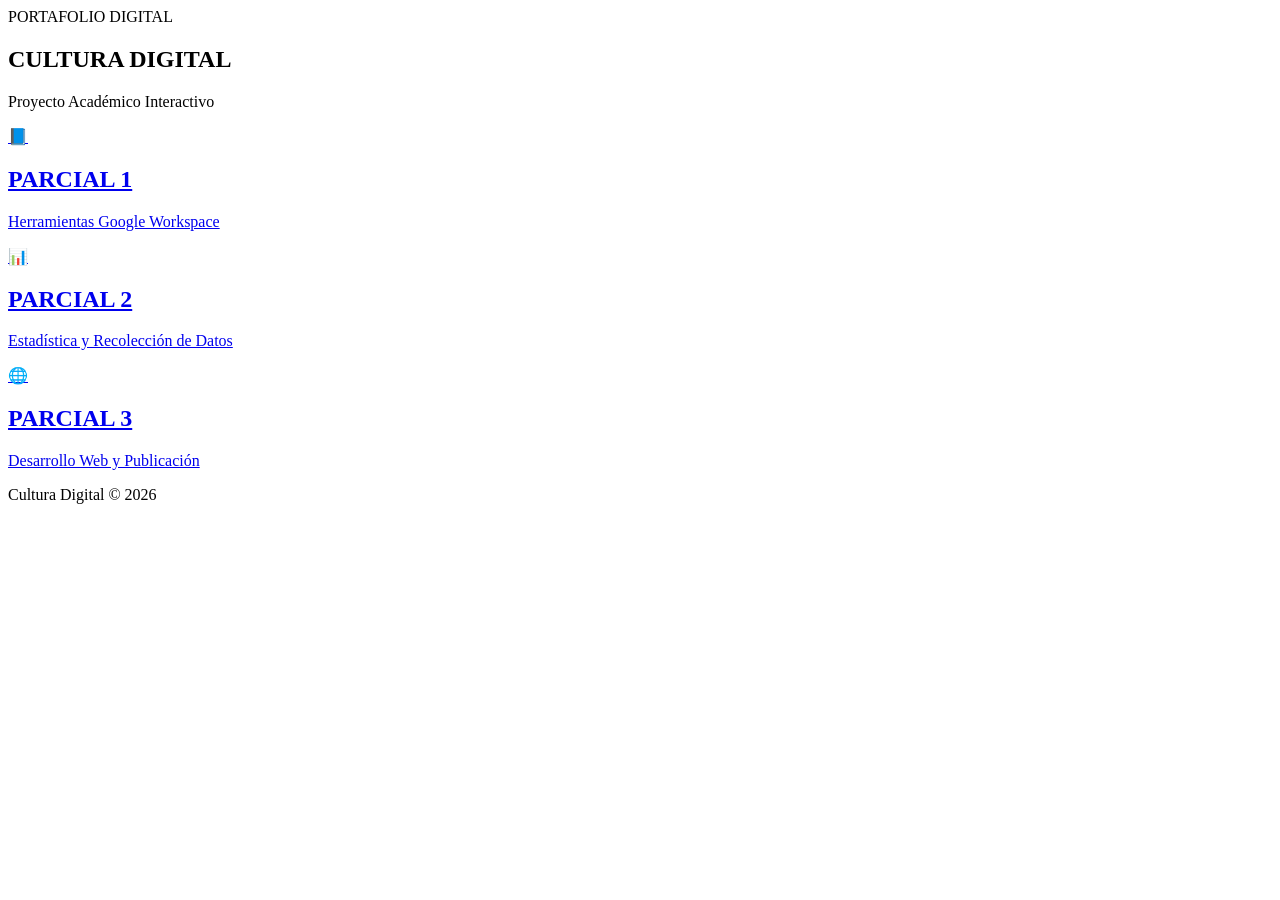
==== index.html @ b1852d68 "Add files via upload" ====
<!DOCTYPE html>
<html lang="es">

<head>

<meta charset="UTF-8">
<meta name="viewport" content="width=device-width, initial-scale=1.0">

<title>Cultura Digital</title>

<link rel="stylesheet" href="css/index.css">

</head>

<body>

<section class="hero">

<span class="badge">
PORTAFOLIO DIGITAL
</span>

<h1>CULTURA DIGITAL</h1>

<p>
Proyecto Académico Interactivo
</p>

</section>

<div class="container">

<div class="cards">

<a href="parcial1/parcial1.html" class="card cyan">

<div class="icon">📘</div>

<h2>PARCIAL 1</h2>

<p>
Herramientas Google Workspace
</p>

</a>

<a href="parcial2/parcial2.html" class="card purple">

<div class="icon">📊</div>

<h2>PARCIAL 2</h2>

<p>
Estadística y Recolección de Datos
</p>

</a>

<a href="parcial3/parcial3.html" class="card green">

<div class="icon">🌐</div>

<h2>PARCIAL 3</h2>

<p>
Desarrollo Web y Publicación
</p>

</a>

</div>

</div>

<footer>

Cultura Digital © 2026

</footer>

<script src="js/index.js"></script>

</body>
</html>
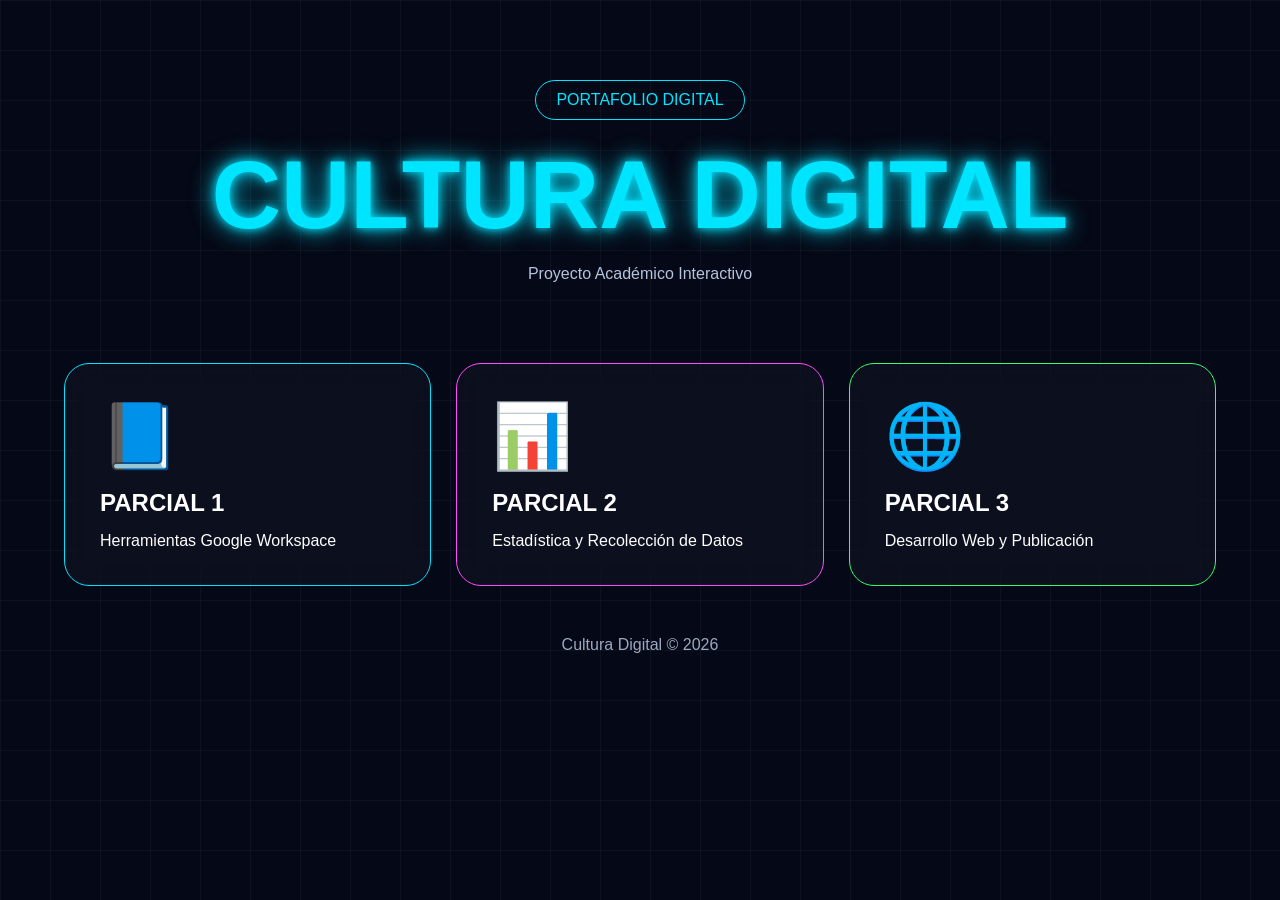
==== commit c1e5889b: "Update index.html" ====
--- a/index.html
+++ b/index.html
@@ -8,7 +8,7 @@
 
 <title>Cultura Digital</title>
 
-<link rel="stylesheet" href="css/index.css">
+<link rel="stylesheet" href="index.css">
 
 </head>
 
@@ -78,7 +78,7 @@
 
 </footer>
 
-<script src="js/index.js"></script>
+<script src="index.js"></script>
 
 </body>
-</html>+</html>
--- a/index.css
+++ b/index.css
@@ -0,0 +1,141 @@
+*{
+margin:0;
+padding:0;
+box-sizing:border-box;
+}
+
+body{
+font-family:'Segoe UI',sans-serif;
+background:#050816;
+color:white;
+min-height:100vh;
+overflow-x:hidden;
+}
+
+body::before{
+content:"";
+position:fixed;
+inset:0;
+
+background:
+linear-gradient(rgba(255,255,255,.04) 1px,transparent 1px),
+linear-gradient(90deg,rgba(255,255,255,.04) 1px,transparent 1px);
+
+background-size:50px 50px;
+
+z-index:-2;
+}
+
+.hero{
+padding:80px 20px;
+text-align:center;
+}
+
+.badge{
+
+display:inline-block;
+
+padding:10px 20px;
+
+border:1px solid #00e5ff;
+
+border-radius:30px;
+
+color:#00e5ff;
+
+margin-bottom:20px;
+}
+
+.hero h1{
+
+font-size:clamp(3rem,8vw,6rem);
+
+color:#00e5ff;
+
+text-shadow:
+0 0 10px #00e5ff,
+0 0 25px #00e5ff;
+}
+
+.hero p{
+
+margin-top:15px;
+
+color:#b4c4dd;
+}
+
+.container{
+
+width:90%;
+
+max-width:1300px;
+
+margin:auto;
+}
+
+.cards{
+
+display:grid;
+
+grid-template-columns:
+repeat(auto-fit,minmax(300px,1fr));
+
+gap:25px;
+}
+
+.card{
+
+text-decoration:none;
+
+color:white;
+
+padding:35px;
+
+border-radius:25px;
+
+transition:.4s;
+
+background:
+rgba(255,255,255,.03);
+
+backdrop-filter:blur(15px);
+}
+
+.card:hover{
+
+transform:
+translateY(-8px);
+}
+
+.icon{
+
+font-size:4rem;
+
+margin-bottom:15px;
+}
+
+.card h2{
+
+margin-bottom:15px;
+}
+
+.cyan{
+border:1px solid #00e5ff;
+}
+
+.purple{
+border:1px solid #ff4dff;
+}
+
+.green{
+border:1px solid #32ff6a;
+}
+
+footer{
+
+text-align:center;
+
+padding:50px;
+
+color:#9ca9c0;
+}
